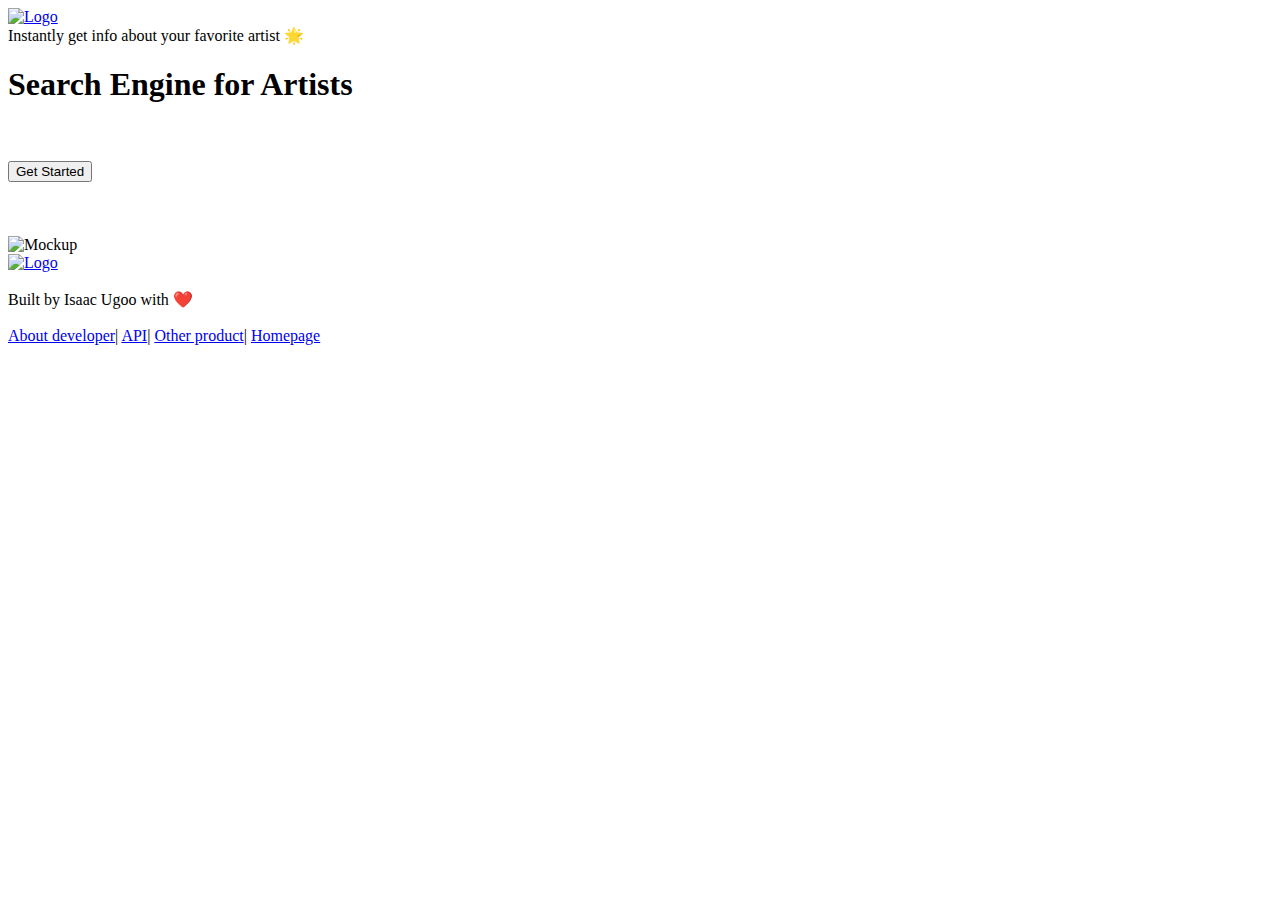
==== index.html @ dc9c4ed9 "Add files via upload" ====
<!DOCTYPE html>
<html>

<head>
  <meta charset="UTF-8">
  <meta name="viewport" content="width=device-width, initial-scale=1">
  <meta name="description" content="Search Engine for Artists">
  <link rel="stylesheet" href="assets/style.css">
  <link rel="shortcut icon" href="assets/favicon.jpg" type="image/x-icon">
  <title>Geto - Search Engine for Artists</title>
</head>

<body>
  <header>
    <nav>
      <a href="https://get-geto.vercel.app"><img src="assets/applemusic.jpg" alt="Logo" class="logo"></a>
    </nav>
    <span class="intro">Instantly get info about your favorite artist 🌟</span>
    <h1>Search Engine for Artists</h1>
    <div><br><br>
      <script>
        const setLocation = () => { window.location.href = "app.html" }
      </script>
      <button type="button" onclick="setLocation()">Get Started</button><br><br>
    </div>
  </header>
  <div>
    <br><br>
    <img src="assets/mockup.png" alt="Mockup" class="mockup">
  </div>
  <section class="bottom">
    <a href="https://get-geto.vercel.app"><img src="assets/applemusic.jpg" alt="Logo"></a>
    <br><br>
    <footer>Built by Isaac Ugoo with ❤️</footer>
    <div class="links"><br>
      <a href="#">About developer</a>|
      <a href="#">API</a>|
      <a href="#">Other product</a>|
      <a href="#">Homepage</a>
    </div>
  </section>
</body>

</html>
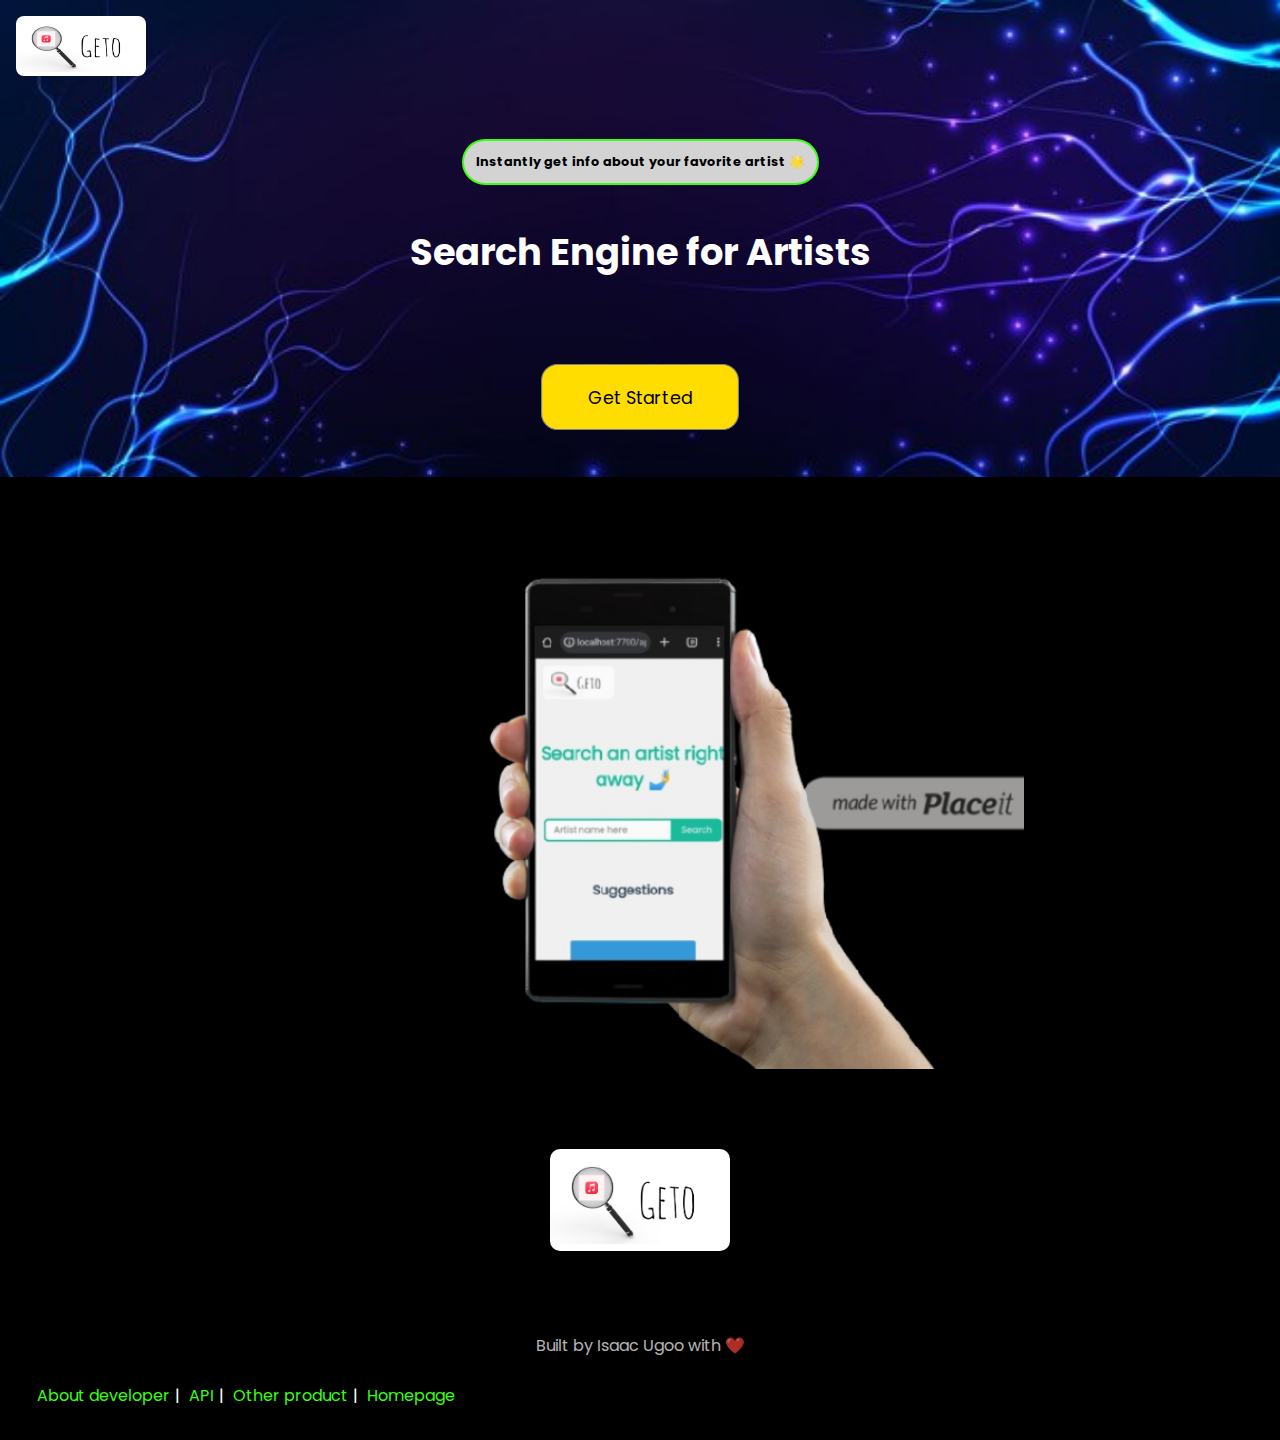
==== commit eb121c73: "Add files via upload" ====
--- a/index.html
+++ b/index.html
@@ -13,7 +13,7 @@
 <body>
   <header>
     <nav>
-      <a href="https://get-geto.vercel.app"><img src="assets/applemusic.jpg" alt="Logo" class="logo"></a>
+      <a href="https://try-geto.vercel.app"><img src="assets/applemusic.jpg" alt="Logo" class="logo"></a>
     </nav>
     <span class="intro">Instantly get info about your favorite artist 🌟</span>
     <h1>Search Engine for Artists</h1>
@@ -29,7 +29,7 @@
     <img src="assets/mockup.png" alt="Mockup" class="mockup">
   </div>
   <section class="bottom">
-    <a href="https://get-geto.vercel.app"><img src="assets/applemusic.jpg" alt="Logo"></a>
+    <a href="https://try-geto.vercel.app"><img src="assets/applemusic.jpg" alt="Logo"></a>
     <br><br>
     <footer>Built by Isaac Ugoo with ❤️</footer>
     <div class="links"><br>
--- a/assets/style.css
+++ b/assets/style.css
@@ -0,0 +1,126 @@
+@import url('https://fonts.googleapis.com/css2?family=Poppins&display=swap');
+
+* {
+    margin: 0;
+    padding: 0;
+    box-sizing: border-box;
+}
+
+/**
+- *Electric Blue*: `#007BFF`
+- *Vibrant Yellow*: `#FFDD00`
+- *Dark Charcoal*: `#1F1F1F`
+- *Pure White*: `#FFFFFF`
+- *Neon Green*: `#39FF14`
+- *Light Gray*: `#D3D3D3`
+**/
+
+body {
+  background-color: black;
+  color: white;
+  font: 1rem "Poppins", sans-serif;
+}
+
+h1 {
+  font-size: 2.3rem;
+  line-height: 1.5em;
+  text-align: center;
+  margin: 2.3rem auto;
+  width: 90%;
+}
+
+header {
+  background-image: url("/assets/bg-spark.jpg");
+  background-size: cover;
+  background-repeat: no-repeat;
+}
+
+button {
+  font-weight: bolder;
+  background-color: #FFDD00;
+  width: 180px;
+  height: 60px;
+  border-radius: 15px;
+  color: black;
+  font: inherit;
+  border: thin solid gray;
+  display: block;
+  margin: auto;
+  transform: scale(110%);
+  cursor: pointer;
+  transition: all 1s ease;
+}
+
+button:hover {
+  background-color: #007BFF;
+}
+
+.logo {
+  width: 130px;
+  height: 60px;
+  border-radius: 8px;
+  margin: 1rem;
+}
+
+.intro {
+  font-weight: bold;
+  border: 2px solid #39FF14;
+  padding: 12px;
+  border-radius: 40px;
+  width: fit-content;
+  background-color: #D3D3D3;
+  color: black;
+  display: block;
+  margin: 2.5rem auto;
+  font-size: 0.80rem;
+  user-select: none;
+}
+
+.links {
+  margin: 0 auto;
+}
+
+.links a {
+  color: #39FF14;
+  text-decoration: none;
+  margin: 5px;
+}
+
+.bottom {
+  background-color: black;
+  padding: 2rem;
+}
+
+.bottom img {
+  width: 180px;
+  height: auto;
+  border-radius: 10px;
+  display: block;
+  margin: 2rem auto;
+  animation: 2s ease-out infinite pop;
+  transition: 1s ease all;
+}
+
+@keyframes pop {
+  0% {  
+    transform: scale(110%);
+  }
+  100% {  
+    transform: scale(140%);
+  }
+}
+
+footer {
+  text-align: center;
+  margin-bottom: 0;
+  font-size: 16px;
+  opacity: 0.70;
+}
+
+.mockup {
+  width: 60%;
+  height: auto;
+  margin: 1rem auto;
+  display: block;
+  border-radius: 10px;
+}